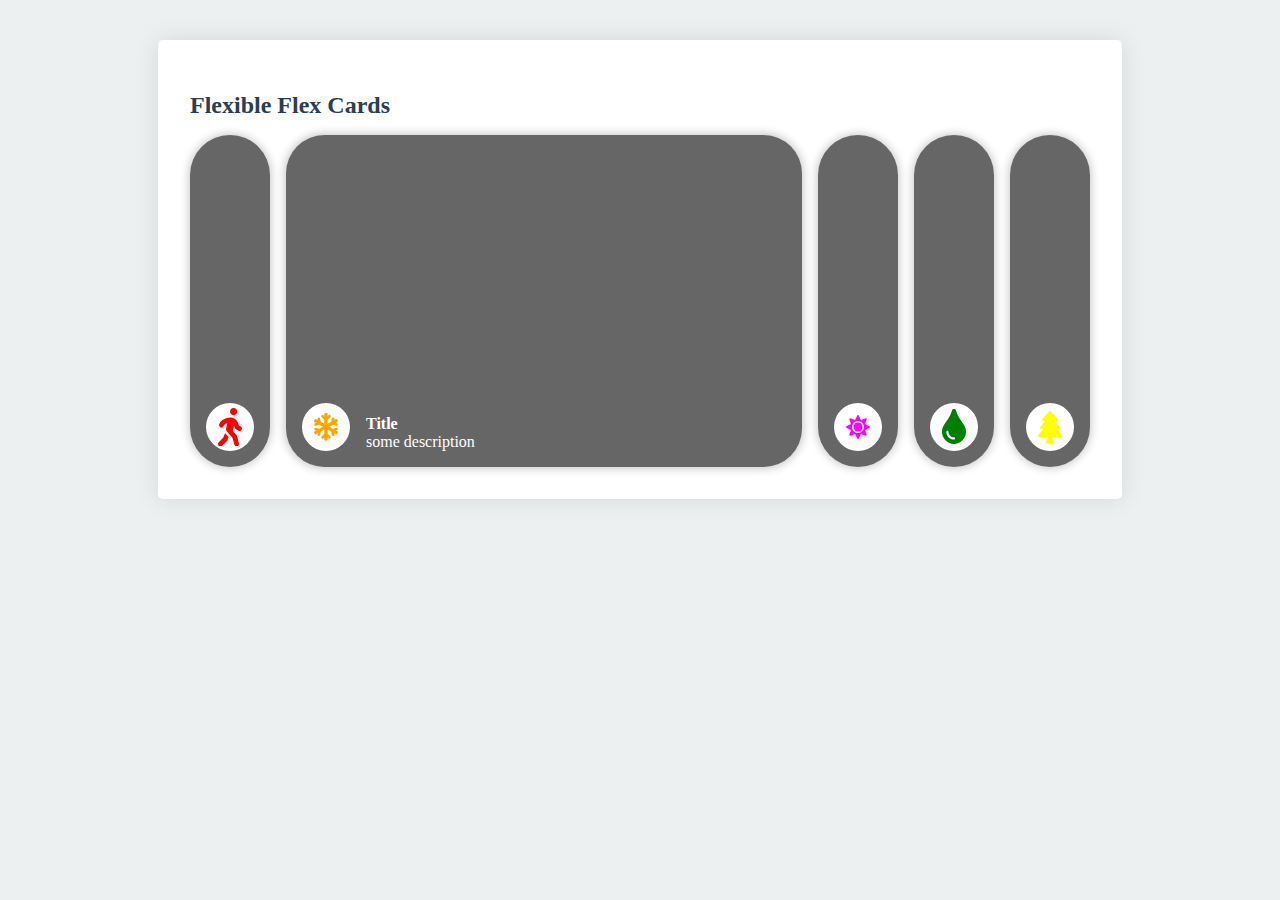
==== flexcards.html @ f2255c44 "updating cards" ====
<!DOCTYPE html>
<html lang="en">

<head>
    <meta charset="UTF-8">
    <meta name="viewport" content="width=device-width, initial-scale=1.0">
    <link rel="stylesheet" href="gallery.css">
    <title>Gallery</title>
</head>

<body>
    <div class="panel">
        <header>
            <h2>Flexible Flex Cards</h2>
        </header>
        <section class="flex-cards cards">
            <input type="radio" name="cards" id="card1">
            <label for="card1" class="card">
                <span class="card-inner">
                    <span class="card-icon">
                        <svg xmlns="http://www.w3.org/2000/svg" aria-hidden="true" focusable="false" data-prefix="fas"
                            data-icon="walking" class="svg-inline--fa fa-walking fa-w-10" role="img"
                            viewBox="0 0 320 512">
                            <path fill="currentColor"
                                d="M208 96c26.5 0 48-21.5 48-48S234.5 0 208 0s-48 21.5-48 48 21.5 48 48 48zm94.5 149.1l-23.3-11.8-9.7-29.4c-14.7-44.6-55.7-75.8-102.2-75.9-36-.1-55.9 10.1-93.3 25.2-21.6 8.7-39.3 25.2-49.7 46.2L17.6 213c-7.8 15.8-1.5 35 14.2 42.9 15.6 7.9 34.6 1.5 42.5-14.3L81 228c3.5-7 9.3-12.5 16.5-15.4l26.8-10.8-15.2 60.7c-5.2 20.8.4 42.9 14.9 58.8l59.9 65.4c7.2 7.9 12.3 17.4 14.9 27.7l18.3 73.3c4.3 17.1 21.7 27.6 38.8 23.3 17.1-4.3 27.6-21.7 23.3-38.8l-22.2-89c-2.6-10.3-7.7-19.9-14.9-27.7l-45.5-49.7 17.2-68.7 5.5 16.5c5.3 16.1 16.7 29.4 31.7 37l23.3 11.8c15.6 7.9 34.6 1.5 42.5-14.3 7.7-15.7 1.4-35.1-14.3-43zM73.6 385.8c-3.2 8.1-8 15.4-14.2 21.5l-50 50.1c-12.5 12.5-12.5 32.8 0 45.3s32.7 12.5 45.2 0l59.4-59.4c6.1-6.1 10.9-13.4 14.2-21.5l13.5-33.8c-55.3-60.3-38.7-41.8-47.4-53.7l-20.7 51.5z" />
                        </svg>
                    </span>
                    <span class="card-cnt">
                        <span class="card-title">Title</span>
                        <span class="card-desc">some description</span>
                    </span>
                </span>
            </label>

            <input type="radio" name="cards" id="card2" checked="checked">
            <label class="card" for="card2">
                <span class="card-inner">
                    <span class="card-icon">
                        <svg aria-hidden="true" focusable="false" data-prefix="fas" data-icon="snowflake"
                            class="svg-inline--fa fa-snowflake fa-w-14" role="img" xmlns="http://www.w3.org/2000/svg"
                            viewBox="0 0 448 512">
                            <path fill="currentColor"
                                d="M440.3 345.2l-33.8-19.5 26-7c8.2-2.2 13.1-10.7 10.9-18.9l-4-14.9c-2.2-8.2-10.7-13.1-18.9-10.9l-70.8 19-63.9-37 63.8-36.9 70.8 19c8.2 2.2 16.7-2.7 18.9-10.9l4-14.9c2.2-8.2-2.7-16.7-10.9-18.9l-26-7 33.8-19.5c7.4-4.3 9.9-13.7 5.7-21.1L430.4 119c-4.3-7.4-13.7-9.9-21.1-5.7l-33.8 19.5 7-26c2.2-8.2-2.7-16.7-10.9-18.9l-14.9-4c-8.2-2.2-16.7 2.7-18.9 10.9l-19 70.8-62.8 36.2v-77.5l53.7-53.7c6.2-6.2 6.2-16.4 0-22.6l-11.3-11.3c-6.2-6.2-16.4-6.2-22.6 0L256 56.4V16c0-8.8-7.2-16-16-16h-32c-8.8 0-16 7.2-16 16v40.4l-19.7-19.7c-6.2-6.2-16.4-6.2-22.6 0L138.3 48c-6.3 6.2-6.3 16.4 0 22.6l53.7 53.7v77.5l-62.8-36.2-19-70.8c-2.2-8.2-10.7-13.1-18.9-10.9l-14.9 4c-8.2 2.2-13.1 10.7-10.9 18.9l7 26-33.8-19.5c-7.4-4.3-16.8-1.7-21.1 5.7L2.1 145.7c-4.3 7.4-1.7 16.8 5.7 21.1l33.8 19.5-26 7c-8.3 2.2-13.2 10.7-11 19l4 14.9c2.2 8.2 10.7 13.1 18.9 10.9l70.8-19 63.8 36.9-63.8 36.9-70.8-19c-8.2-2.2-16.7 2.7-18.9 10.9l-4 14.9c-2.2 8.2 2.7 16.7 10.9 18.9l26 7-33.8 19.6c-7.4 4.3-9.9 13.7-5.7 21.1l15.5 26.8c4.3 7.4 13.7 9.9 21.1 5.7l33.8-19.5-7 26c-2.2 8.2 2.7 16.7 10.9 18.9l14.9 4c8.2 2.2 16.7-2.7 18.9-10.9l19-70.8 62.8-36.2v77.5l-53.7 53.7c-6.3 6.2-6.3 16.4 0 22.6l11.3 11.3c6.2 6.2 16.4 6.2 22.6 0l19.7-19.7V496c0 8.8 7.2 16 16 16h32c8.8 0 16-7.2 16-16v-40.4l19.7 19.7c6.2 6.2 16.4 6.2 22.6 0l11.3-11.3c6.2-6.2 6.2-16.4 0-22.6L256 387.7v-77.5l62.8 36.2 19 70.8c2.2 8.2 10.7 13.1 18.9 10.9l14.9-4c8.2-2.2 13.1-10.7 10.9-18.9l-7-26 33.8 19.5c7.4 4.3 16.8 1.7 21.1-5.7l15.5-26.8c4.3-7.3 1.8-16.8-5.6-21z" />
                        </svg>
                    </span>
                    <span class="card-cnt">
                        <span class="card-title">Title</span>
                        <span class="card-desc">some description</span>
                    </span>
                </span>
            </label>

            <input type="radio" name="cards" id="card3">
            <label class="card" for="card3">
                <span class="card-inner">
                    <span class="card-icon">
                        <svg xmlns="http://www.w3.org/2000/svg" aria-hidden="true" focusable="false" data-prefix="fas"
                            data-icon="sun" class="svg-inline--fa fa-sun fa-w-16" role="img" viewBox="0 0 512 512">
                            <path fill="currentColor"
                                d="M256 160c-52.9 0-96 43.1-96 96s43.1 96 96 96 96-43.1 96-96-43.1-96-96-96zm246.4 80.5l-94.7-47.3 33.5-100.4c4.5-13.6-8.4-26.5-21.9-21.9l-100.4 33.5-47.4-94.8c-6.4-12.8-24.6-12.8-31 0l-47.3 94.7L92.7 70.8c-13.6-4.5-26.5 8.4-21.9 21.9l33.5 100.4-94.7 47.4c-12.8 6.4-12.8 24.6 0 31l94.7 47.3-33.5 100.5c-4.5 13.6 8.4 26.5 21.9 21.9l100.4-33.5 47.3 94.7c6.4 12.8 24.6 12.8 31 0l47.3-94.7 100.4 33.5c13.6 4.5 26.5-8.4 21.9-21.9l-33.5-100.4 94.7-47.3c13-6.5 13-24.7.2-31.1zm-155.9 106c-49.9 49.9-131.1 49.9-181 0-49.9-49.9-49.9-131.1 0-181 49.9-49.9 131.1-49.9 181 0 49.9 49.9 49.9 131.1 0 181z" />
                        </svg>
                    </span>
                    <span class="card-cnt">
                        <span class="card-title">Title</span>
                        <span class="card-desc">some description</span>
                    </span>
                </span>
            </label>

            <input type="radio" name="cards" id="card4">
            <label class="card" for="card4">
                <span class="card-inner">
                    <span class="card-icon">
                        <svg xmlns="http://www.w3.org/2000/svg" aria-hidden="true" focusable="false" data-prefix="fas"
                            data-icon="tint" class="svg-inline--fa fa-tint fa-w-11" role="img" viewBox="0 0 352 512">
                            <path fill="currentColor"
                                d="M205.22 22.09c-7.94-28.78-49.44-30.12-58.44 0C100.01 179.85 0 222.72 0 333.91 0 432.35 78.72 512 176 512s176-79.65 176-178.09c0-111.75-99.79-153.34-146.78-311.82zM176 448c-61.75 0-112-50.25-112-112 0-8.84 7.16-16 16-16s16 7.16 16 16c0 44.11 35.89 80 80 80 8.84 0 16 7.16 16 16s-7.16 16-16 16z" />
                        </svg>
                    </span>
                    <span class="card-cnt">
                        <span class="card-title">Title</span>
                        <span class="card-desc">some description</span>
                    </span>
                </span>
            </label>

            <input type="radio" name="cards" id="card5">
            <label class="card" for="card5">
                <span class="card-inner">
                    <span class="card-icon">
                        <svg xmlns="http://www.w3.org/2000/svg" aria-hidden="true" focusable="false" data-prefix="fas"
                            data-icon="tree" class="svg-inline--fa fa-tree fa-w-12" role="img" viewBox="0 0 384 512">
                            <path fill="currentColor"
                                d="M378.31 378.49L298.42 288h30.63c9.01 0 16.98-5 20.78-13.06 3.8-8.04 2.55-17.26-3.28-24.05L268.42 160h28.89c9.1 0 17.3-5.35 20.86-13.61 3.52-8.13 1.86-17.59-4.24-24.08L203.66 4.83c-6.03-6.45-17.28-6.45-23.32 0L70.06 122.31c-6.1 6.49-7.75 15.95-4.24 24.08C69.38 154.65 77.59 160 86.69 160h28.89l-78.14 90.91c-5.81 6.78-7.06 15.99-3.27 24.04C37.97 283 45.93 288 54.95 288h30.63L5.69 378.49c-6 6.79-7.36 16.09-3.56 24.26 3.75 8.05 12 13.25 21.01 13.25H160v24.45l-30.29 48.4c-5.32 10.64 2.42 23.16 14.31 23.16h95.96c11.89 0 19.63-12.52 14.31-23.16L224 440.45V416h136.86c9.01 0 17.26-5.2 21.01-13.25 3.8-8.17 2.44-17.47-3.56-24.26z" />
                        </svg>
                    </span>
                    <span class="card-cnt">
                        <span class="card-title">Title</span>
                        <span class="card-desc">some description</span>
                    </span>
                </span>
            </label>
        </section>
    </div>
    <!--    https://images.unsplash.com/photo-1626705106441-27f06102d126?ixid=MnwxMjA3fDB8MHxwaG90by1wYWdlfHx8fGVufDB8fHx8&ixlib=rb-1.2.1&auto=format&fit=crop&w=1200&q=80
    https://images.unsplash.com/photo-1626735761613-a8d7a3cdfe10?ixid=MnwxMjA3fDB8MHxwaG90by1wYWdlfHx8fGVufDB8fHx8&ixlib=rb-1.2.1&auto=format&fit=crop&w=1200&q=80
    https://images.unsplash.com/photo-1626747085924-fc280661ec9b?ixid=MnwxMjA3fDB8MHxwaG90by1wYWdlfHx8fGVufDB8fHx8&ixlib=rb-1.2.1&auto=format&fit=crop&w=1200&q=80
    https://images.unsplash.com/photo-1626747756947-b4c98f13fb9e?ixid=MnwxMjA3fDB8MHxwaG90by1wYWdlfHx8fGVufDB8fHx8&ixlib=rb-1.2.1&auto=format&fit=crop&w=1200&q=80
    https://images.unsplash.com/photo-1626688971432-b0a9bfb64eae?ixid=MnwxMjA3fDB8MHxwaG90by1wYWdlfHx8fGVufDB8fHx8&ixlib=rb-1.2.1&auto=format&fit=crop&w=1200&q=80 -->

</body>

</html>
---- gallery.css ----
body {
  background: #ecf0f1;
  color: #2c3e50;
  padding: 2em;
}
.panel {
  max-width: 900px;
  margin: 0 auto;
  background: #fff;
  border-radius: 0.3em;
  min-height: 2em;
  padding: 2em;
  box-shadow: 0 0 1.5em 0 rgba(0, 0, 0, 0.1);
}
.panel h2 {
  margin-bottom: 1rem;
}
.cards {
  display: flex;
  gap: 1em;
  position: relative;
}

.cards input {
  position: absolute;
  opacity: 0;
  pointer-events: none;
}

.card {
  display: block;
  background: #666;
  border-radius: 6em;
  box-shadow: 0 0 0.5em 0.1em rgba(0, 0, 0, 0.2);
}
.cards input:checked + .card {
  flex-grow: 1;
  border-radius: 2.4em;
}
.cards input:checked + .card .card-cnt {
  display: block;
}
.card .card-inner {
  display: flex;
  color: #fff;
  text-decoration: none;
  padding: 1em;
  min-height: 300px;
  align-items: flex-end;
}

.card svg {
  width: 1.5em;
  height: auto;
}

.card-icon {
  width: 3em;
  height: 3em;
  background: #fff;
  display: flex;
  align-items: center;
  justify-content: center;
  flex: 0 0 3em;
  border-radius: 50%;
}
.card-cnt {
  flex: 1 0 auto;
  padding-left: 1em;
  display: none;
}
.card-cnt span {
  display: block;
}
.card-title {
  font-weight: Bold;
}

.card:nth-of-type(1) .card-icon {
  color: red;
}
.card:nth-of-type(2) .card-icon {
  color: orange;
}
.card:nth-of-type(3) .card-icon {
  color: magenta;
}
.card:nth-of-type(4) .card-icon {
  color: green;
}
.card:nth-of-type(5) .card-icon {
  color: yellow;
}
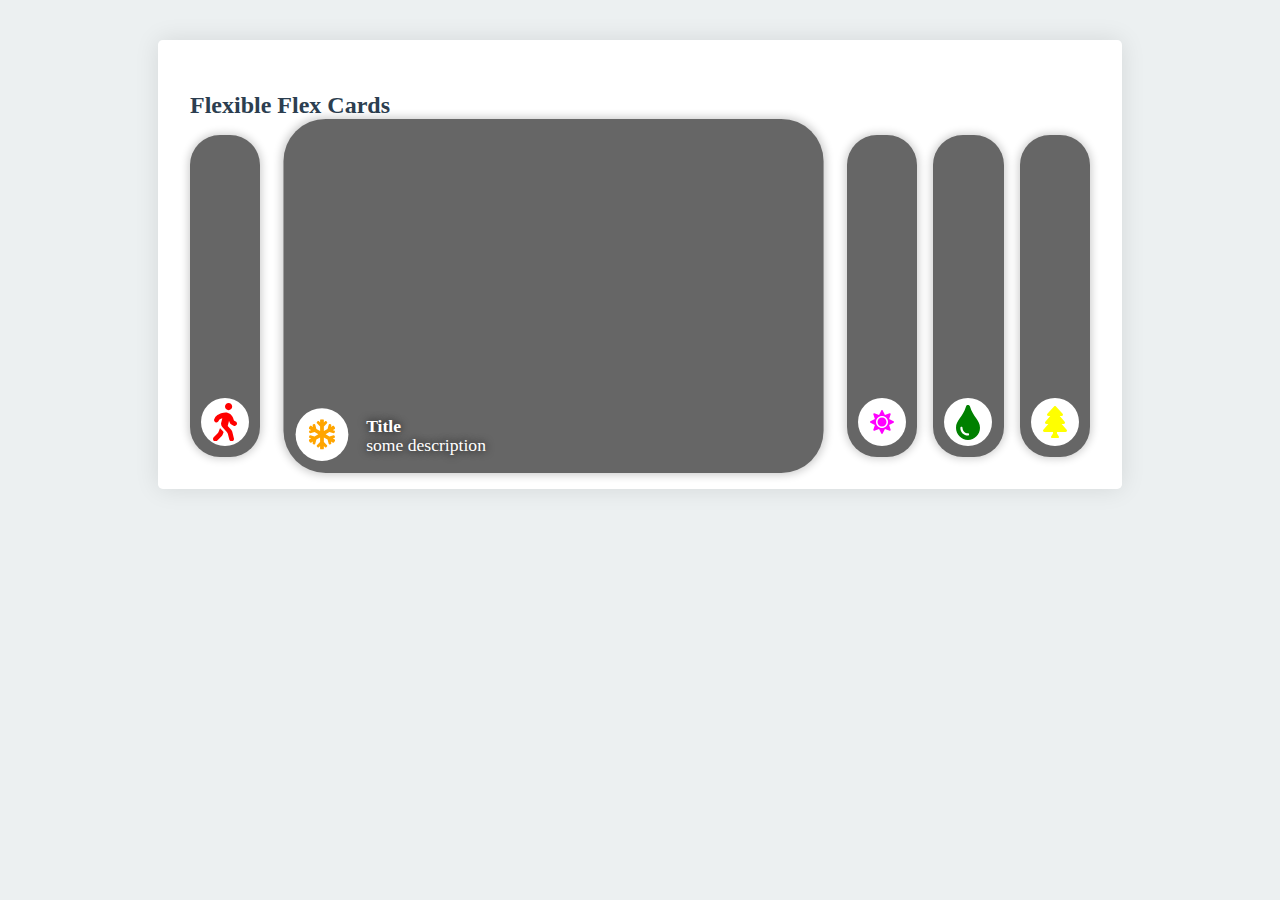
==== commit 6f670173: "css training" ====
--- a/flexcards.html
+++ b/flexcards.html
@@ -15,7 +15,8 @@
         </header>
         <section class="flex-cards cards">
             <input type="radio" name="cards" id="card1">
-            <label for="card1" class="card">
+            <label for="card1" class="card"
+                style="--card-bgrd:url('https://images.unsplash.com/photo-1626735761613-a8d7a3cdfe10?ixid=MnwxMjA3fDB8MHxwaG90by1wYWdlfHx8fGVufDB8fHx8&ixlib=rb-1.2.1&auto=format&fit=crop&w=1200&q=80')">
                 <span class="card-inner">
                     <span class="card-icon">
                         <svg xmlns="http://www.w3.org/2000/svg" aria-hidden="true" focusable="false" data-prefix="fas"
@@ -33,7 +34,8 @@
             </label>
 
             <input type="radio" name="cards" id="card2" checked="checked">
-            <label class="card" for="card2">
+            <label class="card" for="card2"
+                style="--card-bgrd:url('https://images.unsplash.com/photo-1626747085924-fc280661ec9b?ixid=MnwxMjA3fDB8MHxwaG90by1wYWdlfHx8fGVufDB8fHx8&ixlib=rb-1.2.1&auto=format&fit=crop&w=1200&q=80')"   >
                 <span class="card-inner">
                     <span class="card-icon">
                         <svg aria-hidden="true" focusable="false" data-prefix="fas" data-icon="snowflake"
@@ -51,7 +53,8 @@
             </label>
 
             <input type="radio" name="cards" id="card3">
-            <label class="card" for="card3">
+            <label class="card" for="card3"
+                style="--card-bgrd:url('https://images.unsplash.com/photo-1626747756947-b4c98f13fb9e?ixid=MnwxMjA3fDB8MHxwaG90by1wYWdlfHx8fGVufDB8fHx8&ixlib=rb-1.2.1&auto=format&fit=crop&w=1200&q=80')">
                 <span class="card-inner">
                     <span class="card-icon">
                         <svg xmlns="http://www.w3.org/2000/svg" aria-hidden="true" focusable="false" data-prefix="fas"
@@ -68,7 +71,8 @@
             </label>
 
             <input type="radio" name="cards" id="card4">
-            <label class="card" for="card4">
+            <label class="card" for="card4"
+                style="--card-bgrd:url('https://images.unsplash.com/photo-1626688971432-b0a9bfb64eae?ixid=MnwxMjA3fDB8MHxwaG90by1wYWdlfHx8fGVufDB8fHx8&ixlib=rb-1.2.1&auto=format&fit=crop&w=1200&q=80')">
                 <span class="card-inner">
                     <span class="card-icon">
                         <svg xmlns="http://www.w3.org/2000/svg" aria-hidden="true" focusable="false" data-prefix="fas"
@@ -85,7 +89,8 @@
             </label>
 
             <input type="radio" name="cards" id="card5">
-            <label class="card" for="card5">
+            <label class="card" for="card5"
+                style="--card-bgrd:url('https://images.unsplash.com/photo-1626705106441-27f06102d126?ixid=MnwxMjA3fDB8MHxwaG90by1wYWdlfHx8fGVufDB8fHx8&ixlib=rb-1.2.1&auto=format&fit=crop&w=1200&q=80')">
                 <span class="card-inner">
                     <span class="card-icon">
                         <svg xmlns="http://www.w3.org/2000/svg" aria-hidden="true" focusable="false" data-prefix="fas"
@@ -102,11 +107,14 @@
             </label>
         </section>
     </div>
-    <!--    https://images.unsplash.com/photo-1626705106441-27f06102d126?ixid=MnwxMjA3fDB8MHxwaG90by1wYWdlfHx8fGVufDB8fHx8&ixlib=rb-1.2.1&auto=format&fit=crop&w=1200&q=80
-    https://images.unsplash.com/photo-1626735761613-a8d7a3cdfe10?ixid=MnwxMjA3fDB8MHxwaG90by1wYWdlfHx8fGVufDB8fHx8&ixlib=rb-1.2.1&auto=format&fit=crop&w=1200&q=80
-    https://images.unsplash.com/photo-1626747085924-fc280661ec9b?ixid=MnwxMjA3fDB8MHxwaG90by1wYWdlfHx8fGVufDB8fHx8&ixlib=rb-1.2.1&auto=format&fit=crop&w=1200&q=80
-    https://images.unsplash.com/photo-1626747756947-b4c98f13fb9e?ixid=MnwxMjA3fDB8MHxwaG90by1wYWdlfHx8fGVufDB8fHx8&ixlib=rb-1.2.1&auto=format&fit=crop&w=1200&q=80
-    https://images.unsplash.com/photo-1626688971432-b0a9bfb64eae?ixid=MnwxMjA3fDB8MHxwaG90by1wYWdlfHx8fGVufDB8fHx8&ixlib=rb-1.2.1&auto=format&fit=crop&w=1200&q=80 -->
+    <!--    
+    style="--card-bgrd:url('https://images.unsplash.com/photo-1626735761613-a8d7a3cdfe10?ixid=MnwxMjA3fDB8MHxwaG90by1wYWdlfHx8fGVufDB8fHx8&ixlib=rb-1.2.1&auto=format&fit=crop&w=1200&q=80')"
+    
+    style="--card-bgrd:url('https://images.unsplash.com/photo-1626747085924-fc280661ec9b?ixid=MnwxMjA3fDB8MHxwaG90by1wYWdlfHx8fGVufDB8fHx8&ixlib=rb-1.2.1&auto=format&fit=crop&w=1200&q=80')"
+    
+    style="--card-bgrd:url('https://images.unsplash.com/photo-1626747756947-b4c98f13fb9e?ixid=MnwxMjA3fDB8MHxwaG90by1wYWdlfHx8fGVufDB8fHx8&ixlib=rb-1.2.1&auto=format&fit=crop&w=1200&q=80')"
+    
+    style="--card-bgrd:url('https://images.unsplash.com/photo-1626688971432-b0a9bfb64eae?ixid=MnwxMjA3fDB8MHxwaG90by1wYWdlfHx8fGVufDB8fHx8&ixlib=rb-1.2.1&auto=format&fit=crop&w=1200&q=80')" -->
 
 </body>
 
--- a/gallery.css
+++ b/gallery.css
@@ -19,6 +19,7 @@
   display: flex;
   gap: 1em;
   position: relative;
+  --card-bgrd: ;
 }
 
 .cards input {
@@ -30,23 +31,35 @@
 .card {
   display: block;
   background: #666;
-  border-radius: 6em;
+
   box-shadow: 0 0 0.5em 0.1em rgba(0, 0, 0, 0.2);
+  transition: 0.3s linear;
+  flex: 0 0 40px;
+}
+.card,
+.card-inner {
+  border-radius: 30px;
 }
 .cards input:checked + .card {
   flex-grow: 1;
   border-radius: 2.4em;
+  transform: scale(1.1);
+  margin: 0 2em;
 }
 .cards input:checked + .card .card-cnt {
   display: block;
+  opacity: 1;
 }
 .card .card-inner {
   display: flex;
   color: #fff;
   text-decoration: none;
-  padding: 1em;
+  padding: 0.7em;
   min-height: 300px;
   align-items: flex-end;
+  background-size: cover;
+  background-position: center;
+  background-image: var(--card-bgrd);
 }
 
 .card svg {
@@ -66,14 +79,22 @@
 }
 .card-cnt {
   flex: 1 0 auto;
-  padding-left: 1em;
-  display: none;
+  position: relative;
+  opacity: 0;
+  transition: opacity 0.5s ease;
+  transition-delay: 0.4s;
+  text-shadow: 0 0 0.5em rgba(0, 0, 0, 0.9);
 }
 .card-cnt span {
   display: block;
+  position: absolute;
+  bottom: 5px;
+  left: 1em;
 }
 .card-title {
-  font-weight: Bold;
+  font-weight: bold;
+  bottom: inherit;
+  top: -40px;
 }
 
 .card:nth-of-type(1) .card-icon {
